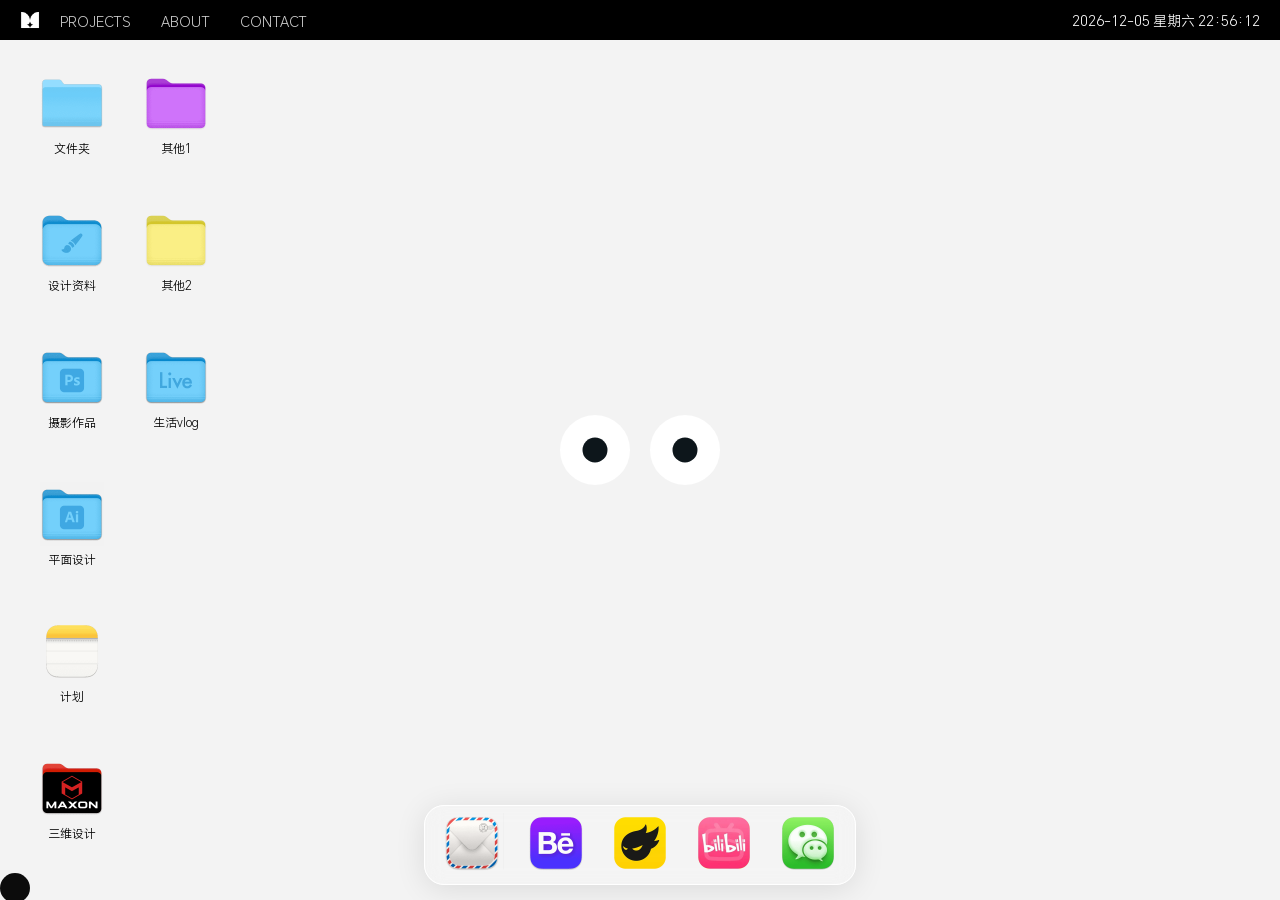
==== index.html @ 16cb279e "first commit" ====
// developer:B站米夏小雨
<!DOCTYPE html>
<html lang="zh-CN">
<head>
    <meta charset="UTF-8">
    <meta name="viewport" content="width=device-width, initial-scale=1.0">
    <title>仿Mac设计师作品集网站</title>
    <!-- 引入图标文件，将 favicon.ico 替换为你的图标文件名 -->
    <link rel="icon" href="logo-icon/logo-web.png" type="image/x-icon">
    <link rel="stylesheet" href="styles.css">
</head>

<body>
    <!-- 顶部菜单 -->
    <header class="menu">
        <!-- 添加图标 -->
        <img src="logo-icon/logo.png" alt="Menu Icon" class="menu-icon"> 
        <nav>
            <ul>
                <li>
                    <a href="#">PROJECTS</a>
                    <ul>
                        <li><a href="proj-work/Studies Collection-Vol.1.25.html" >Studies Collection-Vol.1.25</a></li>
                        <!-- 添加分割线 -->
                        <hr class="submenu-divider">
                        <li><a href="proj-work/photo-work.html">Photo-Work-2025</a></li>
                                              
                    </ul>
                </li>
                <li>
                    <a href="about/about.html" >ABOUT</a>
                </li>
                <li>
                    <a href="contact/contact.html" >CONTACT</a>
                    <!-- 移除子菜单 -->
                </li>
            </ul>
        </nav>
        <!-- 添加时间显示元素 -->
        <div id="current-time"></div>
    </header>
    <!-- 桌面区域 -->
    <div class="desktop">
        <!-- 这里可以添加桌面图标 -->
        <div class="desktop-icon" data-id="folder1" onclick="openInIframe('win.html?folder=文件夹')">
            <img src="desktop-icon/Folder__older_version_.png" alt="文件夹图标">
            <p>文件夹</p>
        </div>
        <div class="desktop-icon" data-id="folder1" onclick="openInIframe('win.html?folder=设计资料')">
            <img src="desktop-icon/folder-Design.png" alt="设计资料图标">
            <p>设计资料</p>
        </div>
        <div class="desktop-icon" data-id="folder1" onclick="openInIframe('win.html?folder=摄影作品')">
            <img src="desktop-icon/Folder Adobe Photoshop.png" alt="摄影作品图标">
            <p>摄影作品</p>
        </div>
        <div class="desktop-icon" data-id="folder1" onclick="openInIframe('win.html?folder=平面设计')">
            <img src="desktop-icon/Folder Adobe Illustrator.png" alt="平面设计图标">
            <p>平面设计</p>
        </div>
        <div class="desktop-icon" data-id="document4" onclick="openInIframe('win.html?folder=计划')">
            <img src="desktop-icon/Note.png" alt="计划图标">
            <p>计划</p>
        </div>
        <div class="desktop-icon" data-id="document5" onclick="openInIframe('win.html?folder=三维设计')">
            <img src="desktop-icon/Folder Cinema 4D.png" alt="三维设计图标">
            <p>三维设计</p>
        </div>
        <div class="desktop-icon" data-id="document6" onclick="openInIframe('win.html?folder=其他1')">
            <img src="desktop-icon/文件夹紫色.png" alt="其他图标">
            <p>其他1</p>
        </div>
        <div class="desktop-icon" data-id="document7" onclick="openInIframe('win.html?folder=其他2')">
            <img src="desktop-icon/文件夹黄色.png" alt="其他1图标">
            <p>其他2</p>
        </div>
        <div class="desktop-icon" data-id="document8" onclick="openInIframe('win.html?folder=生活vlog')">
            <img src="desktop-icon/Folder Ableton.png" alt="生活vlog图标">
            <p>生活vlog</p>
        </div>
        <!-- 其他图标... -->
    </div>
    <!-- 用于加载 win.html 的 iframe -->
    <iframe id="fileManagerIframe" style="width: 80%; height: 80%; display: none; border: none; position: absolute; top: 50%; left: 50%; transform: translate(-50%, -50%); z-index: 1000; background-color: transparent;"></iframe>
    <!-- Dock 栏 -->
    <div class="dock">
        <ul>
            <li>
                <a href="mailto:2265533569@qq.com" target="_blank">
                    <img src="dock-icon/em.png" alt="邮件" draggable="true">
                </a>
            </li>
            <li>
                <a href="https://www.behance.net/mixiaxiaoyu" target="_blank">
                    <img src="dock-icon/Behance.png" alt="Behance" draggable="true">
                </a>
            </li>
            <li>
                <a href="https://mxxyart.zcool.com.cn/" target="_blank">
                    <img src="dock-icon/站酷.png" alt="站酷" draggable="true">
                </a>
            </li>
            <li>
                <a href="https://space.bilibili.com/27815800" target="_blank">
                    <img src="dock-icon/b站.png" alt="B站" draggable="true">
                </a>
            </li>
            <li>
                <a href="weixin://contacts/profile/****" target="_blank">
                    <img src="desktop-icon/WeChat.png" alt="微信" draggable="true">
                </a>
            </li>
        </ul>
    </div>
    <!-- 画布容器 -->
    <div id="canvas-container" style="display: none;">
        <div id="canvas-header">
            <span id="close-canvas"></span>
            <h2>空白画布</h2>
        </div>
        <canvas id="blank-canvas"></canvas>
    </div>

    <!-- 眼睛内容 -->
    <div class="loader">
    <!-- 包含眼睛元素的容器 -->
        <div class="eye">
        <!-- 一个眼睛元素 -->
            <div class="pupil"></div>
        <!-- 眼睛中的瞳孔元素 -->
        </div>
        <div class="eye">
        <!-- 另一个眼睛元素 -->
            <div class="pupil"></div>
        <!-- 眼睛中的瞳孔元素 -->
        </div>
    </div>

    <script src="script.js"></script>
</body>
</html>
---- styles.css ----
/* OBFUSCATED BY CSSOBFUSCATOR.COM at 2025/03/30 05:02:11 */
[class~=menu]{height:40px;}[class~=menu]{background-color:#000;}[class~=dock] ul li img:hover{transform:scale(1.5) translateY(-10px);}[class~=menu]{color:white;}[class~=menu] nav ul{list-style-type:none;}[class~=desktop],[class~=menu],[class~=menu] nav ul{display:flex;}body,[class~=menu] nav ul li ul li,[class~=menu] nav ul{margin-left:0;}[class~=menu]{align-items:center;}[class~=menu]{padding-left:1.25pc;}[class~=menu],body,[class~=menu] nav ul{padding-bottom:0;}[class~=menu]{padding-right:1.25pc;}[class~=desktop-icon] img{width:48pt;}[class~=menu],[class~=menu] nav ul{padding-top:0;}body,[class~=menu] nav ul{margin-bottom:0;}[class~=desktop-icon] img{height:4pc;}[class~=menu] nav ul li a{color:rgba(255,255,255,.8);}[class~=menu]{position:fixed;}[class~=menu]{top:0;}[class~=menu] nav ul li ul,[class~=menu]{left:0;}[class~=menu]{right:0;}[class~=menu] nav ul li a{text-decoration:none;}[class~=menu]{z-index:1000;}[class~=menu] nav ul,body{margin-right:0;}[class~=menu]{justify-content:space-between;}[class~=menu-icon]{height:.208333333in;}[class~=menu] nav ul li a{font-size:14px;}[class~=menu-icon]{width:1.25pc;}[class~=menu] nav ul li ul{display:none;}[class~=menu-icon]{margin-right:1.25pc;}[class~=desktop]{padding-top:30px;}[class~=desktop]{padding-left:20px;}.desktop-icon:hover{transform:scale(1.2);}[class~=menu] nav ul li ul{position:absolute;}body,[class~=menu] nav ul{margin-top:0;}[class~=menu] nav ul li ul{top:100%;}[class~=menu] nav ul li{margin-right:.3125in;}body,[class~=menu] nav ul{padding-left:0;}[class~=desktop]{flex-direction:column;}[class~=desktop]{flex-wrap:wrap;}body,[class~=menu] nav ul{padding-right:0;}[class~=desktop]{align-items:flex-start;}[class~=desktop-icon] p{margin-top:.052083333in;}[class~=desktop]{max-width:10%;}[class~=desktop]{max-height:100vh;}[class~=desktop-icon] p{font-size:.125in;}[class~=desktop-icon]{text-align:center;}[class~=menu] nav ul li{position:relative;}[class~=desktop-icon]{margin-left:15pt;}[class~=desktop-icon]{margin-bottom:15pt;}[class~=desktop-icon]{margin-right:15pt;}[class~=menu] nav ul li ul{background-color:rgba(255,255,255,.836);}[class~=desktop-icon]{margin-top:15pt;}#current-time{margin-left:auto;}[class~=dock] ul li{margin-left:10px;}[class~=desktop-icon]{transition:transform .3s ease;}[class~=dock] ul,[class~=dock] ul li{margin-bottom:0;}[class~=dock] ul li{margin-right:10px;}[class~=menu] nav ul li ul li a{color:rgba(0,0,0,.8);}[class~=dock]{position:fixed;}[class~=dock] ul{list-style-type:none;}[class~=dock]{bottom:15px;}[class~=dock]{left:50%;}[class~=dock]{transform:translateX(-50%);}[class~=dock] ul{margin-left:0;}[class~=dock]{padding-left:.052083333in;}[class~=dock] ul li[class~=dragging]{opacity:.5;}[class~=dock]{padding-bottom:.052083333in;}[class~=dock]{padding-right:.052083333in;}[class~=dock]{padding-top:.052083333in;}[class~=dock]{border-left-width:.75pt;}[class~=menu] nav ul li ul,[class~=dock]{backdrop-filter:blur(10px);}[class~=menu] nav ul li ul,[class~=dock]{-webkit-backdrop-filter:blur(10px);}[class~=menu] nav ul li ul{box-shadow:0 .25pc .3125in rgba(0,0,0,.322);}[class~=dock]{border-bottom-width:.75pt;}[class~=dock]{border-right-width:.75pt;}[class~=menu] nav ul li ul{border-radius:.3125pc;}[class~=dock]{border-top-width:.75pt;}body,[class~=dock] ul{padding-top:0;}[class~=menu] nav ul li ul li{margin-bottom:3.75pt;}[class~=dock]{border-left-style:solid;}[class~=menu] nav ul li ul{padding-left:.104166667in;}body{font-family:-apple-system,BlinkMacSystemFont,"Segoe UI",Roboto,Oxygen,Ubuntu,Cantarell,"Open Sans","Helvetica Neue",sans-serif;}[class~=dock]{border-bottom-style:solid;}[class~=dock] ul li,[class~=dock] ul{margin-top:0;}[class~=menu] nav ul li ul li a{text-decoration:none;}[class~=menu] nav ul li ul{padding-bottom:.104166667in;}[class~=menu] nav ul li ul{padding-right:.104166667in;}[class~=dock]{border-right-style:solid;}#current-time,[class~=menu] nav ul li ul li a{font-size:10.5pt;}[class~=menu] nav ul li ul li,[class~=dock] ul{margin-right:0;}body{background-color:#f0f0f0;}[class~=menu] nav ul li ul{padding-top:.104166667in;}[class~=dock]{border-top-style:solid;}[class~=dock] ul{padding-left:0;}.dock ul li img{width:4pc;}[class~=menu] nav ul li ul{min-width:135pt;}[class~=dock]{border-left-color:white;}[class~=dock]{border-bottom-color:white;}[class~=dock]{border-right-color:white;}[class~=dock]{border-top-color:white;}[class~=menu] nav ul li ul{height:auto;}[class~=dock]{border-image:none;}[class~=dock] ul{padding-bottom:0;}[class~=dock]{border-radius:.208333333in;}[class~=dock]{background-color:rgba(255,255,255,.1);}[class~=dock]{box-shadow:0 .041666667in .3125in rgba(0,0,0,.1);}[class~=dock] ul{padding-right:0;}.dock ul li img{height:48pt;}.dock ul li img{transition:transform .3s ease;}[class~=dock] ul{display:flex;}[class~=dock] ul{align-items:center;}[class~=menu] nav ul li ul li a:hover{color:#000;}[class~=menu] nav ul li a:hover{color:white;}[class~=menu] nav ul li ul li a:hover,[class~=menu] nav ul li a:hover{font-weight:bold;}[class~=menu] nav ul li ul li{margin-top:3.75pt;}[class~=menu] nav ul li:hover ul{display:block;}@font-face{font-family:"RegularFont";src:url("Font/HONORSansCN-Light.ttf") format("truetype");font-weight:normal;font-style:normal;}@font-face{font-family:"HoverFont";src:url("Font/HONORSansCN-DemiBold.ttf") format("truetype");font-weight:normal;font-style:normal;}[class~=submenu-divider]{border-left-width:medium;}#canvas-container{position:fixed;}[class~=menu] nav ul li a:hover{font-family:"HoverFont",Arial,sans-serif;}body,[class~=menu] nav ul li a{font-family:"RegularFont",Arial,sans-serif;}[class~=submenu-divider]{border-bottom-width:medium;}[class~=submenu-divider]{border-right-width:medium;}#canvas-container{top:50%;}#canvas-container{left:50%;}#canvas-container{transform:translate(-50%,-50%);}#canvas-container{background-color:white;}[class~=submenu-divider],#canvas-container{border-top-width:.75pt;}[class~=submenu-divider]{border-left-style:none;}#canvas-container{border-left-width:.75pt;}[class~=submenu-divider]{border-bottom-style:none;}#canvas-container{border-bottom-width:.75pt;}#canvas-container{border-right-width:.75pt;}[class~=submenu-divider]{border-right-style:none;}#canvas-container{border-left-style:solid;}#canvas-container{border-bottom-style:solid;}#canvas-container{border-right-style:solid;}#canvas-container,[class~=submenu-divider]{border-top-style:solid;}#canvas-container{border-left-color:#ccc;}#canvas-container{border-bottom-color:#ccc;}#canvas-container{border-right-color:#ccc;}#canvas-container{border-top-color:#ccc;}[class~=submenu-divider]{border-left-color:currentColor;}#canvas-container{border-image:none;}#canvas-container{box-shadow:0 0 10px rgba(0,0,0,.2);}#canvas-container{z-index:1000;}[class~=submenu-divider]{border-bottom-color:currentColor;}#canvas-header{background-color:#f0f0f0;}[class~=submenu-divider]{border-right-color:currentColor;}#canvas-header{padding-left:7.5pt;}#canvas-header{padding-bottom:7.5pt;}[class~=submenu-divider]{border-top-color:rgba(189,189,189,.251);}#canvas-header{padding-right:7.5pt;}#canvas-header{padding-top:7.5pt;}#canvas-header{display:flex;}#canvas-header{justify-content:space-between;}#canvas-header{align-items:center;}#close-canvas{cursor:pointer;}#close-canvas{font-size:20px;}[class~=submenu-divider]{border-image:none;}#blank-canvas{display:block;}[class~=submenu-divider]{margin-left:0;}[class~=submenu-divider]{margin-bottom:3.75pt;}[class~=submenu-divider]{margin-right:0;}[class~=submenu-divider]{margin-top:3.75pt;}@keyframes fall{from{top:0;opacity:1;}to{top:calc(100vh - 64px);opacity:1;}}.desktop-icon.falling{position:absolute;}.desktop-icon.falling{animation:fall 1s ease-in-out forwards;}@keyframes fall{from{top:0;opacity:1;}to{top:calc(100vh - 64px);opacity:1;}}[class~=desktop-icon][class~=falling]{position:absolute;}[class~=desktop-icon][class~=falling]{animation:fall 1s ease-in-out forwards;}@keyframes roll-right{from{transform:translateX(0);}to{transform:translateX(var(--roll-distance));}}#follow-circle{position:fixed;}#follow-circle{width:22.5pt;}#follow-circle{height:1.875pc;}#follow-circle{background-color:#fff;}#follow-circle{border-radius:50%;}#follow-circle{pointer-events:none;}#follow-circle{z-index:9999;}#follow-circle{mix-blend-mode:difference;}#fileManagerIframe{z-index:1000;}.desktop-icon.falling.rolled{animation:roll-right 3s ease-in-out forwards;}@keyframes drop{from{transform:translateY(0);opacity:1;}to{transform:translateY(100vh);opacity:0;}}[class~=loader]{position:absolute;}[class~=pupil],[class~=loader]{top:50%;}[class~=loader],[class~=pupil]{left:50%;}[class~=loader],[class~=pupil]{transform:translate(-50%,-50%);}[class~=loader]{width:120pt;}[class~=loader]{display:flex;}[class~=loader]{justify-content:space-between;}[class~=eye]{width:52.5pt;}[class~=eye]{height:52.5pt;}[class~=desktop-icon][class~=drop]{animation:drop 1s ease-in-out forwards;}[class~=eye]{background-color:#fff;}[class~=pupil],[class~=eye]{border-radius:50%;}[class~=eye]{position:relative;}[class~=eye]{overflow:hidden;}[class~=pupil]{width:18.75pt;}[class~=pupil]{height:18.75pt;}[class~=pupil]{background-color:#0d161b;}[class~=pupil]{position:absolute;}[class~=pupil]{transition:all .1s;}@keyframes blink{0%,100%{height:20px;border-radius:50%;}50%{height:5px;border-radius:20%;}}[class~=blinking]{animation:blink .2s;}body{background-color:#f3f3f3;}
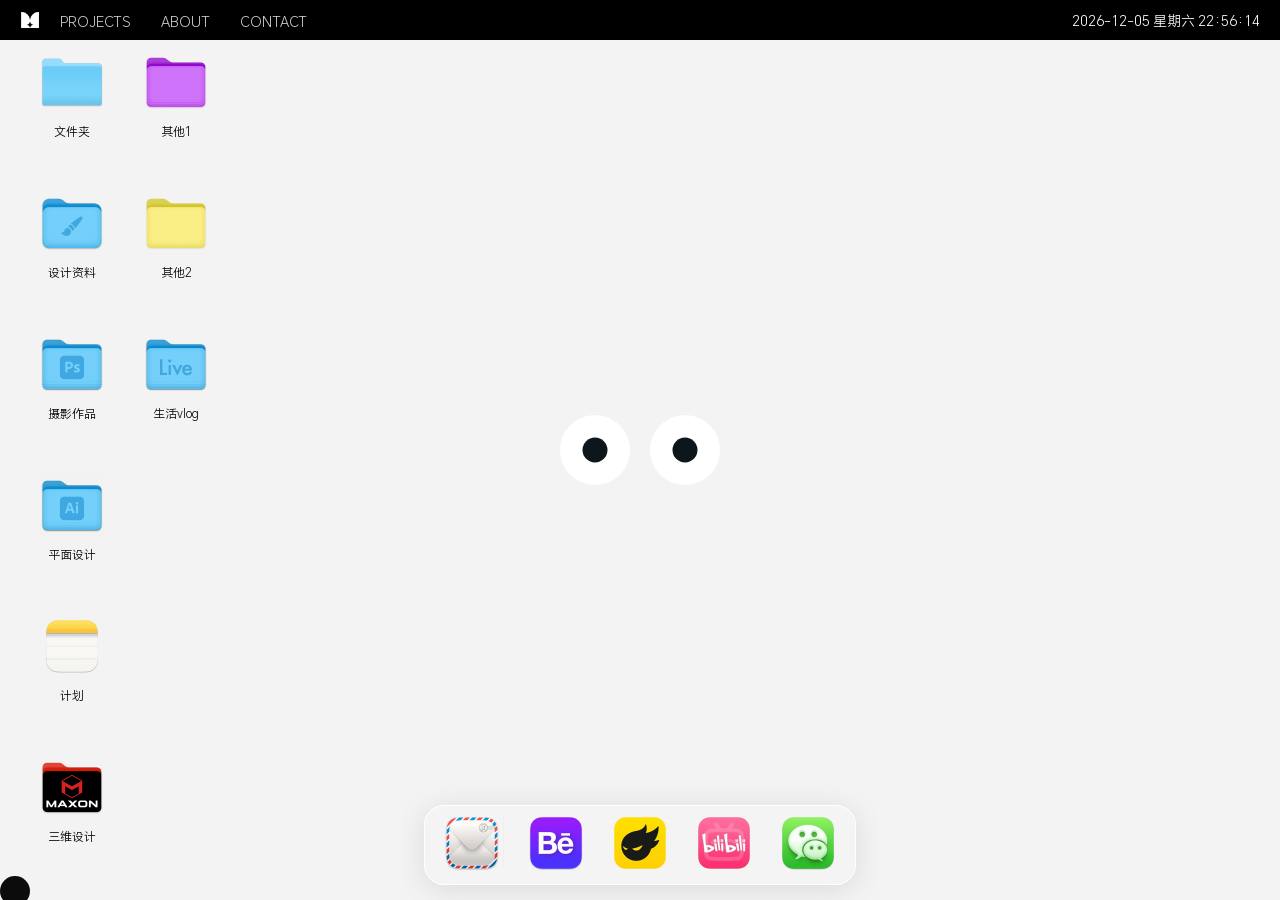
==== commit 7b770637: "index.html" ====
--- a/index.html
+++ b/index.html
@@ -1,4 +1,3 @@
-// developer:B站米夏小雨
 <!DOCTYPE html>
 <html lang="zh-CN">
 <head>
@@ -138,4 +137,4 @@
 
     <script src="script.js"></script>
 </body>
-</html>+</html>
